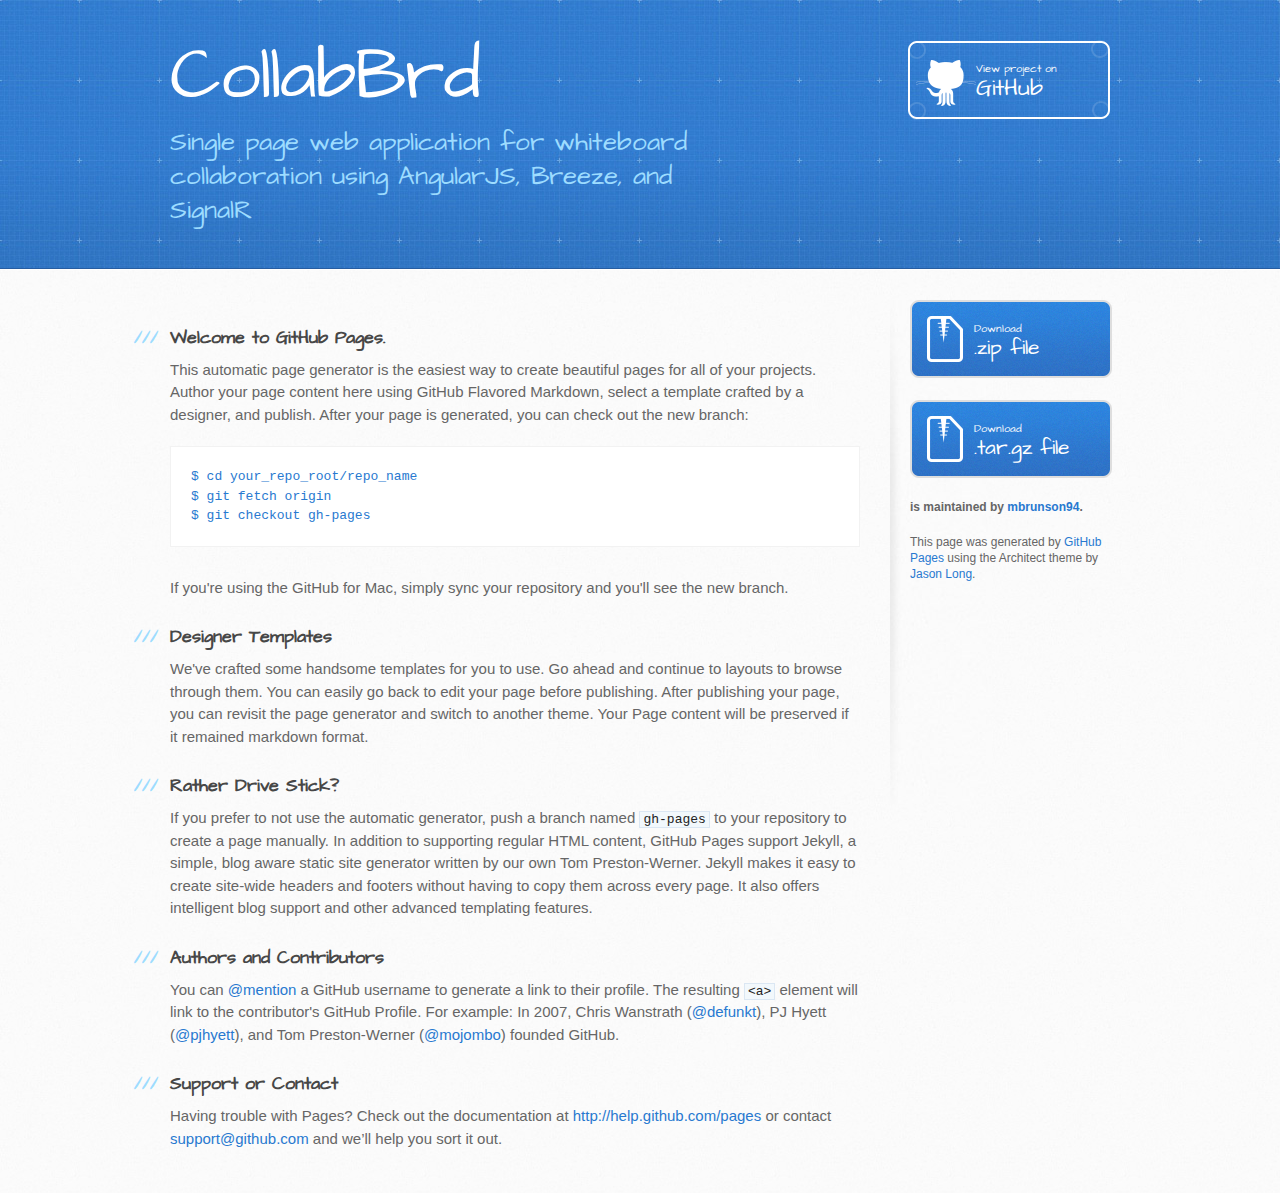
==== index.html @ f146075a "Create gh-pages branch via GitHub" ====
<!DOCTYPE html>
<html>
  <head>
    <meta charset='utf-8'>
    <meta http-equiv="X-UA-Compatible" content="chrome=1">
    <meta name="viewport" content="width=device-width, initial-scale=1, maximum-scale=1">
    <link href='https://fonts.googleapis.com/css?family=Architects+Daughter' rel='stylesheet' type='text/css'>
    <link rel="stylesheet" type="text/css" href="stylesheets/stylesheet.css" media="screen">
    <link rel="stylesheet" type="text/css" href="stylesheets/pygment_trac.css" media="screen">
    <link rel="stylesheet" type="text/css" href="stylesheets/print.css" media="print">

    <!--[if lt IE 9]>
    <script src="//html5shiv.googlecode.com/svn/trunk/html5.js"></script>
    <![endif]-->

    <title>CollabBrd by mbrunson94</title>
  </head>

  <body>
    <header>
      <div class="inner">
        <h1>CollabBrd</h1>
        <h2>Single page web application for whiteboard collaboration using AngularJS, Breeze, and SignalR</h2>
        <a href="https://github.com/mbrunson94/CollabBrd" class="button"><small>View project on</small> GitHub</a>
      </div>
    </header>

    <div id="content-wrapper">
      <div class="inner clearfix">
        <section id="main-content">
          <h3>
<a name="welcome-to-github-pages" class="anchor" href="#welcome-to-github-pages"><span class="octicon octicon-link"></span></a>Welcome to GitHub Pages.</h3>

<p>This automatic page generator is the easiest way to create beautiful pages for all of your projects. Author your page content here using GitHub Flavored Markdown, select a template crafted by a designer, and publish. After your page is generated, you can check out the new branch:</p>

<pre><code>$ cd your_repo_root/repo_name
$ git fetch origin
$ git checkout gh-pages
</code></pre>

<p>If you're using the GitHub for Mac, simply sync your repository and you'll see the new branch.</p>

<h3>
<a name="designer-templates" class="anchor" href="#designer-templates"><span class="octicon octicon-link"></span></a>Designer Templates</h3>

<p>We've crafted some handsome templates for you to use. Go ahead and continue to layouts to browse through them. You can easily go back to edit your page before publishing. After publishing your page, you can revisit the page generator and switch to another theme. Your Page content will be preserved if it remained markdown format.</p>

<h3>
<a name="rather-drive-stick" class="anchor" href="#rather-drive-stick"><span class="octicon octicon-link"></span></a>Rather Drive Stick?</h3>

<p>If you prefer to not use the automatic generator, push a branch named <code>gh-pages</code> to your repository to create a page manually. In addition to supporting regular HTML content, GitHub Pages support Jekyll, a simple, blog aware static site generator written by our own Tom Preston-Werner. Jekyll makes it easy to create site-wide headers and footers without having to copy them across every page. It also offers intelligent blog support and other advanced templating features.</p>

<h3>
<a name="authors-and-contributors" class="anchor" href="#authors-and-contributors"><span class="octicon octicon-link"></span></a>Authors and Contributors</h3>

<p>You can <a href="https://github.com/blog/821" class="user-mention">@mention</a> a GitHub username to generate a link to their profile. The resulting <code>&lt;a&gt;</code> element will link to the contributor's GitHub Profile. For example: In 2007, Chris Wanstrath (<a href="https://github.com/defunkt" class="user-mention">@defunkt</a>), PJ Hyett (<a href="https://github.com/pjhyett" class="user-mention">@pjhyett</a>), and Tom Preston-Werner (<a href="https://github.com/mojombo" class="user-mention">@mojombo</a>) founded GitHub.</p>

<h3>
<a name="support-or-contact" class="anchor" href="#support-or-contact"><span class="octicon octicon-link"></span></a>Support or Contact</h3>

<p>Having trouble with Pages? Check out the documentation at <a href="http://help.github.com/pages">http://help.github.com/pages</a> or contact <a href="mailto:support@github.com">support@github.com</a> and we’ll help you sort it out.</p>
        </section>

        <aside id="sidebar">
          <a href="https://github.com/mbrunson94/CollabBrd/zipball/master" class="button">
            <small>Download</small>
            .zip file
          </a>
          <a href="https://github.com/mbrunson94/CollabBrd/tarball/master" class="button">
            <small>Download</small>
            .tar.gz file
          </a>

          <p class="repo-owner"><a href="https://github.com/mbrunson94/CollabBrd"></a> is maintained by <a href="https://github.com/mbrunson94">mbrunson94</a>.</p>

          <p>This page was generated by <a href="https://pages.github.com">GitHub Pages</a> using the Architect theme by <a href="https://twitter.com/jasonlong">Jason Long</a>.</p>
        </aside>
      </div>
    </div>

            <script type="text/javascript">
            var gaJsHost = (("https:" == document.location.protocol) ? "https://ssl." : "http://www.");
            document.write(unescape("%3Cscript src='" + gaJsHost + "google-analytics.com/ga.js' type='text/javascript'%3E%3C/script%3E"));
          </script>
          <script type="text/javascript">
            try {
              var pageTracker = _gat._getTracker("UA-55424319-1");
            pageTracker._trackPageview();
            } catch(err) {}
          </script>

  </body>
</html>
---- stylesheets/stylesheet.css ----
/* http://meyerweb.com/eric/tools/css/reset/
   v2.0 | 20110126
   License: none (public domain)
*/
html, body, div, span, applet, object, iframe,
h1, h2, h3, h4, h5, h6, p, blockquote, pre,
a, abbr, acronym, address, big, cite, code,
del, dfn, em, img, ins, kbd, q, s, samp,
small, strike, strong, sub, sup, tt, var,
b, u, i, center,
dl, dt, dd, ol, ul, li,
fieldset, form, label, legend,
table, caption, tbody, tfoot, thead, tr, th, td,
article, aside, canvas, details, embed,
figure, figcaption, footer, header, hgroup,
menu, nav, output, ruby, section, summary,
time, mark, audio, video {
	margin: 0;
	padding: 0;
	border: 0;
	font-size: 100%;
	font: inherit;
	vertical-align: baseline;
}
/* HTML5 display-role reset for older browsers */
article, aside, details, figcaption, figure,
footer, header, hgroup, menu, nav, section {
	display: block;
}
body {
	line-height: 1;
}
ol, ul {
	list-style: none;
}
blockquote, q {
	quotes: none;
}
blockquote:before, blockquote:after,
q:before, q:after {
	content: '';
	content: none;
}
table {
	border-collapse: collapse;
	border-spacing: 0;
}

/* LAYOUT STYLES */
body {
  font-size: 15px;
  line-height: 1.5;
  background: #fafafa url(../images/body-bg.jpg) 0 0 repeat;
  font-family: 'Helvetica Neue', Helvetica, Arial, serif;
  font-weight: 400;
  color: #666;
}

a {
  color: #2879d0;
}
a:hover {
  color: #2268b2;
}

header {
  padding-top: 40px;
  padding-bottom: 40px;
  font-family: 'Architects Daughter', 'Helvetica Neue', Helvetica, Arial, serif;
  background: #2e7bcf url(../images/header-bg.jpg) 0 0 repeat-x;
  border-bottom: solid 1px #275da1;
}

header h1 {
  letter-spacing: -1px;
  font-size: 72px;
  color: #fff;
  line-height: 1;
  margin-bottom: 0.2em;
  width: 540px;
}

header h2 {
  font-size: 26px;
  color: #9ddcff;
  font-weight: normal;
  line-height: 1.3;
  width: 540px;
  letter-spacing: 0;
}

.inner {
  position: relative;
  width: 940px;
  margin: 0 auto;
}

#content-wrapper {
  border-top: solid 1px #fff;
  padding-top: 30px;
}

#main-content {
  width: 690px;
  float: left;
}

#main-content img {
  max-width: 100%;
}

aside#sidebar {
  width: 200px;
  padding-left: 20px;
  min-height: 504px;
  float: right;
  background: transparent url(../images/sidebar-bg.jpg) 0 0 no-repeat;
  font-size: 12px;
  line-height: 1.3;
}

aside#sidebar p.repo-owner,
aside#sidebar p.repo-owner a {
  font-weight: bold;
}

#downloads {
  margin-bottom: 40px;
}

a.button {
  width: 134px;
  height: 58px;
  line-height: 1.2;
  font-size: 23px;
  color: #fff;
  padding-left: 68px;
  padding-top: 22px;
  font-family: 'Architects Daughter', 'Helvetica Neue', Helvetica, Arial, serif;
}
a.button small {
  display: block;
  font-size: 11px;
}
header a.button {
  position: absolute;
  right: 0;
  top: 0;
  background: transparent url(../images/github-button.png) 0 0 no-repeat;
}
aside a.button {
  width: 138px;
  padding-left: 64px;
  display: block;
  background: transparent url(../images/download-button.png) 0 0 no-repeat;
  margin-bottom: 20px;
  font-size: 21px;
}

code, pre {
  font-family: Monaco, "Bitstream Vera Sans Mono", "Lucida Console", Terminal, monospace;
  color: #222;
  margin-bottom: 30px;
  font-size: 13px;
}

code {
  background-color: #f2f8fc;
  border: solid 1px #dbe7f3;
  padding: 0 3px;
}

pre {
  padding: 20px;
  background: #fff;
  text-shadow: none;
  overflow: auto;
  border: solid 1px #f2f2f2;
}
pre code {
  color: #2879d0;
  background-color: #fff;
  border: none;
  padding: 0;
}

ul, ol, dl {
  margin-bottom: 20px;
}


/* COMMON STYLES */

hr {
  height: 0;
  margin-top: 1em;
  margin-bottom: 1em;
  border: 0;
  border-top: solid 1px #ddd;
}

table {
  width: 100%;
  border: 1px solid #ebebeb;
}

th {
  font-weight: 500;
}

td {
  border: 1px solid #ebebeb;
  text-align: center;
  font-weight: 300;
}

form {
  background: #f2f2f2;
  padding: 20px;

}


/* GENERAL ELEMENT TYPE STYLES */

#main-content h1 {
  font-family: 'Architects Daughter', 'Helvetica Neue', Helvetica, Arial, serif;
  font-size: 2.8em;
  letter-spacing: -1px;
  color: #474747;
}

#main-content h1:before {
  content: "/";
  color: #9ddcff;
  padding-right: 0.3em;
  margin-left: -0.9em;
}

#main-content h2 {
  font-family: 'Architects Daughter', 'Helvetica Neue', Helvetica, Arial, serif;
  font-size: 22px;
  font-weight: bold;
  margin-bottom: 8px;
  color: #474747;
}
#main-content h2:before {
  content: "//";
  color: #9ddcff;
  padding-right: 0.3em;
  margin-left: -1.5em;
}

#main-content h3 {
  font-family: 'Architects Daughter', 'Helvetica Neue', Helvetica, Arial, serif;
  font-size: 18px;
  font-weight: bold;
  margin-top: 24px;
  margin-bottom: 8px;
  color: #474747;
}

#main-content h3:before {
  content: "///";
  color: #9ddcff;
  padding-right: 0.3em;
  margin-left: -2em;
}

#main-content h4 {
  font-family: 'Architects Daughter', 'Helvetica Neue', Helvetica, Arial, serif;
  font-size: 15px;
  font-weight: bold;
  color: #474747;
}

h4:before {
  content: "////";
  color: #9ddcff;
  padding-right: 0.3em;
  margin-left: -2.8em;
}

#main-content h5 {
  font-family: 'Architects Daughter', 'Helvetica Neue', Helvetica, Arial, serif;
  font-size: 14px;
  color: #474747;
}
h5:before {
  content: "/////";
  color: #9ddcff;
  padding-right: 0.3em;
  margin-left: -3.2em;
}

#main-content h6 {
  font-family: 'Architects Daughter', 'Helvetica Neue', Helvetica, Arial, serif;
  font-size: .8em;
  color: #474747;
}
h6:before {
  content: "//////";
  color: #9ddcff;
  padding-right: 0.3em;
  margin-left: -3.7em;
}

p {
  margin-bottom: 20px;
}

a {
  text-decoration: none;
}

p a {
  font-weight: 400;
}

blockquote {
  font-size: 1.6em;
  border-left: 10px solid #e9e9e9;
  margin-bottom: 20px;
  padding: 0 0 0 30px;
}

ul {
  list-style: disc inside;
  padding-left: 20px;
}

ol {
  list-style: decimal inside;
  padding-left: 3px;
}

dl dd {
  font-style: italic;
  font-weight: 100;
}

footer {
  background: transparent url('../images/hr.png') 0 0 no-repeat;
  margin-top: 40px;
  padding-top: 20px;
  padding-bottom: 30px;
  font-size: 13px;
  color: #aaa;
}

footer a {
  color: #666;
}
footer a:hover {
  color: #444;
}

/* MISC */
.clearfix:after {
  clear: both;
  content: '.';
  display: block;
  visibility: hidden;
  height: 0;
}

.clearfix {display: inline-block;}
* html .clearfix {height: 1%;}
.clearfix {display: block;}

/* #Media Queries
================================================== */

/* Smaller than standard 960 (devices and browsers) */
@media only screen and (max-width: 959px) {}

/* Tablet Portrait size to standard 960 (devices and browsers) */
@media only screen and (min-width: 768px) and (max-width: 959px) {
  .inner {
    width: 740px;
  }
  header h1, header h2 {
    width: 340px;
  }
  header h1 {
    font-size: 60px;
  }
  header h2 {
    font-size: 30px;
  }
  #main-content {
    width: 490px;
  }
  #main-content h1:before,
  #main-content h2:before,
  #main-content h3:before,
  #main-content h4:before,
  #main-content h5:before,
  #main-content h6:before {
    content: none;
    padding-right: 0;
    margin-left: 0;
  }
}

/* All Mobile Sizes (devices and browser) */
@media only screen and (max-width: 767px) {
  .inner {
    width: 93%;
  }
  header {
    padding: 20px 0;
  }
  header .inner {
    position: relative;
  }
  header h1, header h2 {
    width: 100%;
  }
  header h1 {
    font-size: 48px;
  }
  header h2 {
    font-size: 24px;
  }
  header a.button {
    background-image: none;
    width: auto;
    height: auto;
    display: inline-block;
    margin-top: 15px;
    padding: 5px 10px;
    position: relative;
    text-align: center;
    font-size: 13px;
    line-height: 1;
    background-color: #9ddcff;
    color: #2879d0;
    -moz-border-radius: 5px;
    -webkit-border-radius: 5px;
    border-radius: 5px;
  }
  header a.button small {
    font-size: 13px;
    display: inline;
  }
  #main-content,
  aside#sidebar {
    float: none;
    width: 100% ! important;
  }
  aside#sidebar {
    background-image: none;
    margin-top: 20px;
    border-top: solid 1px #ddd;
    padding: 20px 0;
    min-height: 0;
  }
  aside#sidebar a.button {
    display: none;
  }
  #main-content h1:before,
  #main-content h2:before,
  #main-content h3:before,
  #main-content h4:before,
  #main-content h5:before,
  #main-content h6:before {
    content: none;
    padding-right: 0;
    margin-left: 0;
  }
}

/* Mobile Landscape Size to Tablet Portrait (devices and browsers) */
@media only screen and (min-width: 480px) and (max-width: 767px) {}

/* Mobile Portrait Size to Mobile Landscape Size (devices and browsers) */
@media only screen and (max-width: 479px) {}
---- stylesheets/pygment_trac.css ----
.highlight  { background: #ffffff; }
.highlight .c { color: #999988; font-style: italic } /* Comment */
.highlight .err { color: #a61717; background-color: #e3d2d2 } /* Error */
.highlight .k { font-weight: bold } /* Keyword */
.highlight .o { font-weight: bold } /* Operator */
.highlight .cm { color: #999988; font-style: italic } /* Comment.Multiline */
.highlight .cp { color: #999999; font-weight: bold } /* Comment.Preproc */
.highlight .c1 { color: #999988; font-style: italic } /* Comment.Single */
.highlight .cs { color: #999999; font-weight: bold; font-style: italic } /* Comment.Special */
.highlight .gd { color: #000000; background-color: #ffdddd } /* Generic.Deleted */
.highlight .gd .x { color: #000000; background-color: #ffaaaa } /* Generic.Deleted.Specific */
.highlight .ge { font-style: italic } /* Generic.Emph */
.highlight .gr { color: #aa0000 } /* Generic.Error */
.highlight .gh { color: #999999 } /* Generic.Heading */
.highlight .gi { color: #000000; background-color: #ddffdd } /* Generic.Inserted */
.highlight .gi .x { color: #000000; background-color: #aaffaa } /* Generic.Inserted.Specific */
.highlight .go { color: #888888 } /* Generic.Output */
.highlight .gp { color: #555555 } /* Generic.Prompt */
.highlight .gs { font-weight: bold } /* Generic.Strong */
.highlight .gu { color: #800080; font-weight: bold; } /* Generic.Subheading */
.highlight .gt { color: #aa0000 } /* Generic.Traceback */
.highlight .kc { font-weight: bold } /* Keyword.Constant */
.highlight .kd { font-weight: bold } /* Keyword.Declaration */
.highlight .kn { font-weight: bold } /* Keyword.Namespace */
.highlight .kp { font-weight: bold } /* Keyword.Pseudo */
.highlight .kr { font-weight: bold } /* Keyword.Reserved */
.highlight .kt { color: #445588; font-weight: bold } /* Keyword.Type */
.highlight .m { color: #009999 } /* Literal.Number */
.highlight .s { color: #d14 } /* Literal.String */
.highlight .na { color: #008080 } /* Name.Attribute */
.highlight .nb { color: #0086B3 } /* Name.Builtin */
.highlight .nc { color: #445588; font-weight: bold } /* Name.Class */
.highlight .no { color: #008080 } /* Name.Constant */
.highlight .ni { color: #800080 } /* Name.Entity */
.highlight .ne { color: #990000; font-weight: bold } /* Name.Exception */
.highlight .nf { color: #990000; font-weight: bold } /* Name.Function */
.highlight .nn { color: #555555 } /* Name.Namespace */
.highlight .nt { color: #000080 } /* Name.Tag */
.highlight .nv { color: #008080 } /* Name.Variable */
.highlight .ow { font-weight: bold } /* Operator.Word */
.highlight .w { color: #bbbbbb } /* Text.Whitespace */
.highlight .mf { color: #009999 } /* Literal.Number.Float */
.highlight .mh { color: #009999 } /* Literal.Number.Hex */
.highlight .mi { color: #009999 } /* Literal.Number.Integer */
.highlight .mo { color: #009999 } /* Literal.Number.Oct */
.highlight .sb { color: #d14 } /* Literal.String.Backtick */
.highlight .sc { color: #d14 } /* Literal.String.Char */
.highlight .sd { color: #d14 } /* Literal.String.Doc */
.highlight .s2 { color: #d14 } /* Literal.String.Double */
.highlight .se { color: #d14 } /* Literal.String.Escape */
.highlight .sh { color: #d14 } /* Literal.String.Heredoc */
.highlight .si { color: #d14 } /* Literal.String.Interpol */
.highlight .sx { color: #d14 } /* Literal.String.Other */
.highlight .sr { color: #009926 } /* Literal.String.Regex */
.highlight .s1 { color: #d14 } /* Literal.String.Single */
.highlight .ss { color: #990073 } /* Literal.String.Symbol */
.highlight .bp { color: #999999 } /* Name.Builtin.Pseudo */
.highlight .vc { color: #008080 } /* Name.Variable.Class */
.highlight .vg { color: #008080 } /* Name.Variable.Global */
.highlight .vi { color: #008080 } /* Name.Variable.Instance */
.highlight .il { color: #009999 } /* Literal.Number.Integer.Long */

.type-csharp .highlight .k { color: #0000FF }
.type-csharp .highlight .kt { color: #0000FF }
.type-csharp .highlight .nf { color: #000000; font-weight: normal }
.type-csharp .highlight .nc { color: #2B91AF }
.type-csharp .highlight .nn { color: #000000 }
.type-csharp .highlight .s { color: #A31515 }
.type-csharp .highlight .sc { color: #A31515 }
---- stylesheets/print.css ----
html, body, div, span, applet, object, iframe,
h1, h2, h3, h4, h5, h6, p, blockquote, pre,
a, abbr, acronym, address, big, cite, code,
del, dfn, em, img, ins, kbd, q, s, samp,
small, strike, strong, sub, sup, tt, var,
b, u, i, center,
dl, dt, dd, ol, ul, li,
fieldset, form, label, legend,
table, caption, tbody, tfoot, thead, tr, th, td,
article, aside, canvas, details, embed, 
figure, figcaption, footer, header, hgroup, 
menu, nav, output, ruby, section, summary,
time, mark, audio, video {
  margin: 0;
  padding: 0;
  border: 0;
  font-size: 100%;
  font: inherit;
  vertical-align: baseline;
}
/* HTML5 display-role reset for older browsers */
article, aside, details, figcaption, figure, 
footer, header, hgroup, menu, nav, section {
  display: block;
}
body {
  line-height: 1;
}
ol, ul {
  list-style: none;
}
blockquote, q {
  quotes: none;
}
blockquote:before, blockquote:after,
q:before, q:after {
  content: '';
  content: none;
}
table {
  border-collapse: collapse;
  border-spacing: 0;
}
body {
  font-size: 13px;
  line-height: 1.5; 
  font-family: 'Helvetica Neue', Helvetica, Arial, serif;
  color: #000;
}

a {
  color: #d5000d;
  font-weight: bold;
}

header {
  padding-top: 35px;
  padding-bottom: 10px;
}

header h1 {
  font-weight: bold;
  letter-spacing: -1px;
  font-size: 48px;
  color: #303030;
  line-height: 1.2;
}

header h2 {
  letter-spacing: -1px;
  font-size: 24px;
  color: #aaa;
  font-weight: normal;
  line-height: 1.3;
}
#downloads {
  display: none;
}
#main_content {
  padding-top: 20px;
}

code, pre {
  font-family: Monaco, "Bitstream Vera Sans Mono", "Lucida Console", Terminal;
  color: #222;
  margin-bottom: 30px;
  font-size: 12px;
}

code {
  padding: 0 3px;
}

pre {
  border: solid 1px #ddd;
  padding: 20px;
  overflow: auto;
}
pre code {
  padding: 0;
}

ul, ol, dl {
  margin-bottom: 20px;
}


/* COMMON STYLES */

table {
  width: 100%;
  border: 1px solid #ebebeb;
}

th {
  font-weight: 500;
}

td {
  border: 1px solid #ebebeb;
  text-align: center; 
  font-weight: 300;
}

form {
  background: #f2f2f2;
  padding: 20px;
  
}


/* GENERAL ELEMENT TYPE STYLES */

h1 {
  font-size: 2.8em;
} 

h2 {
  font-size: 22px;
  font-weight: bold;
  color: #303030;
  margin-bottom: 8px;
} 

h3 {
  color: #d5000d;
  font-size: 18px;
  font-weight: bold;
  margin-bottom: 8px;
} 
 
h4 {
  font-size: 16px;
  color: #303030;
  font-weight: bold;
} 

h5 {
  font-size: 1em;
  color: #303030;
} 

h6 {
  font-size: .8em;
  color: #303030;
} 

p {
  font-weight: 300;
  margin-bottom: 20px;
}
 
a {
  text-decoration: none;
}

p a {
  font-weight: 400;
}

blockquote {
  font-size: 1.6em;
  border-left: 10px solid #e9e9e9;
  margin-bottom: 20px;
  padding: 0 0 0 30px;
}

ul li {
  list-style: disc inside;
  padding-left: 20px;
}

ol li {
  list-style: decimal inside;
  padding-left: 3px;
}

dl dd {
  font-style: italic;
  font-weight: 100;
}

footer {
  margin-top: 40px;
  padding-top: 20px;
  padding-bottom: 30px;
  font-size: 13px;
  color: #aaa;
}

footer a {
  color: #666;
}

/* MISC */
.clearfix:after {
  clear: both;
  content: '.';
  display: block;
  visibility: hidden;
  height: 0;
}

.clearfix {display: inline-block;}
* html .clearfix {height: 1%;}
.clearfix {display: block;}
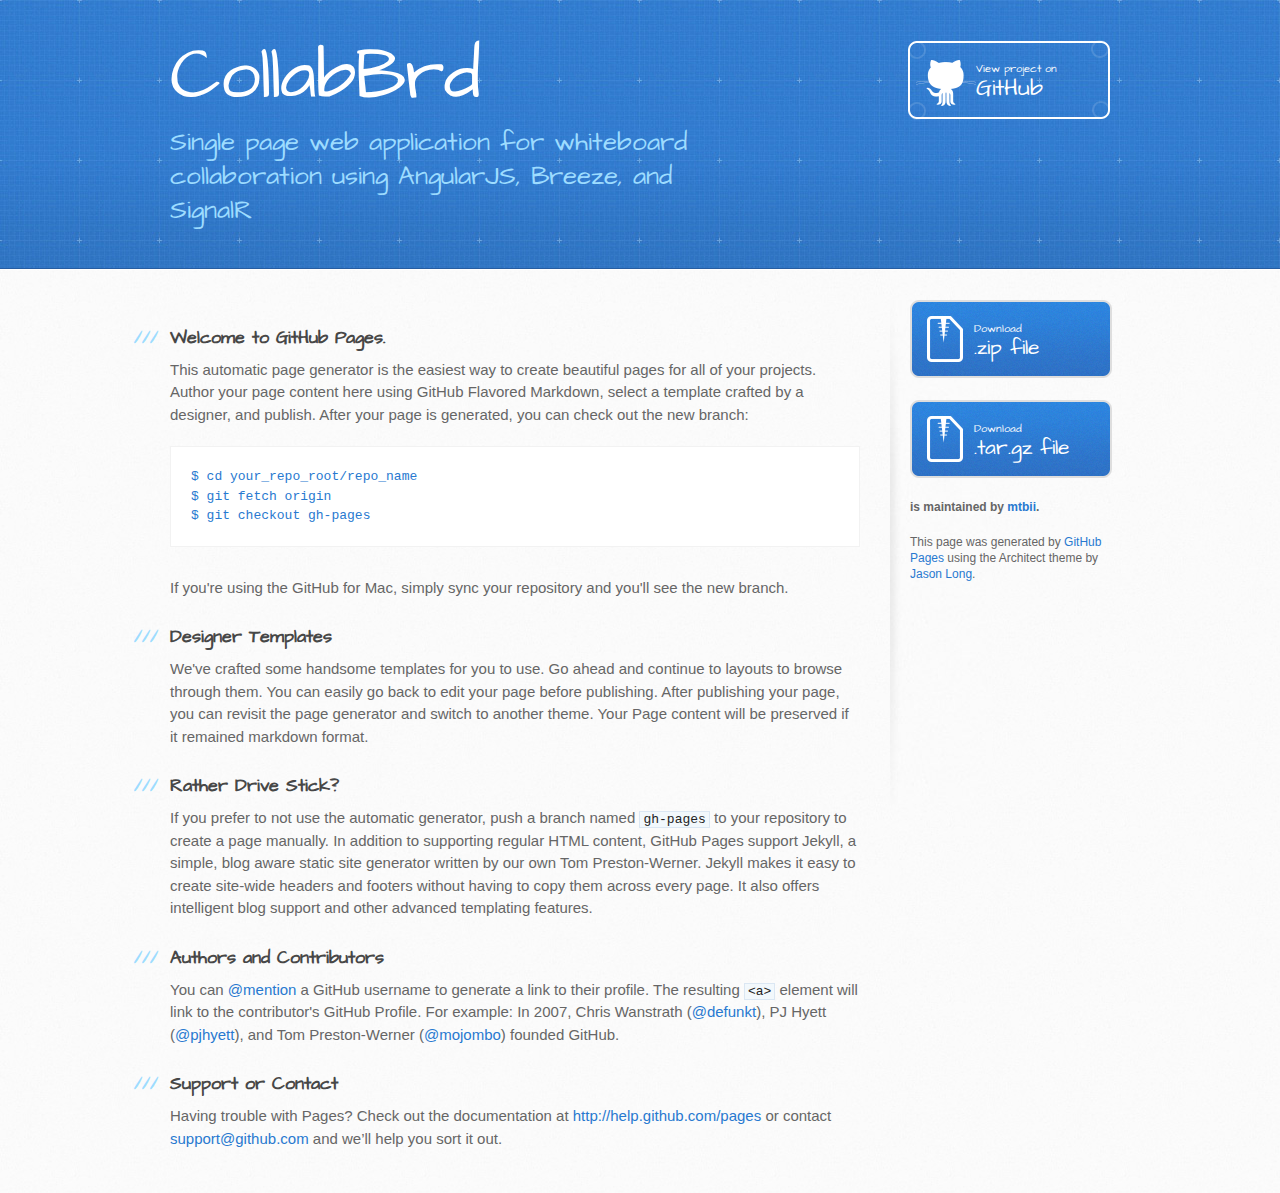
==== commit e225b5f1: "Create gh-pages branch via GitHub" ====
--- a/index.html
+++ b/index.html
@@ -13,7 +13,7 @@
     <script src="//html5shiv.googlecode.com/svn/trunk/html5.js"></script>
     <![endif]-->
 
-    <title>CollabBrd by mbrunson94</title>
+    <title>CollabBrd by mtbii</title>
   </head>
 
   <body>
@@ -21,7 +21,7 @@
       <div class="inner">
         <h1>CollabBrd</h1>
         <h2>Single page web application for whiteboard collaboration using AngularJS, Breeze, and SignalR</h2>
-        <a href="https://github.com/mbrunson94/CollabBrd" class="button"><small>View project on</small> GitHub</a>
+        <a href="https://github.com/mtbii/CollabBrd" class="button"><small>View project on</small> GitHub</a>
       </div>
     </header>
 
@@ -62,16 +62,16 @@
         </section>
 
         <aside id="sidebar">
-          <a href="https://github.com/mbrunson94/CollabBrd/zipball/master" class="button">
+          <a href="https://github.com/mtbii/CollabBrd/zipball/master" class="button">
             <small>Download</small>
             .zip file
           </a>
-          <a href="https://github.com/mbrunson94/CollabBrd/tarball/master" class="button">
+          <a href="https://github.com/mtbii/CollabBrd/tarball/master" class="button">
             <small>Download</small>
             .tar.gz file
           </a>
 
-          <p class="repo-owner"><a href="https://github.com/mbrunson94/CollabBrd"></a> is maintained by <a href="https://github.com/mbrunson94">mbrunson94</a>.</p>
+          <p class="repo-owner"><a href="https://github.com/mtbii/CollabBrd"></a> is maintained by <a href="https://github.com/mtbii">mtbii</a>.</p>
 
           <p>This page was generated by <a href="https://pages.github.com">GitHub Pages</a> using the Architect theme by <a href="https://twitter.com/jasonlong">Jason Long</a>.</p>
         </aside>
